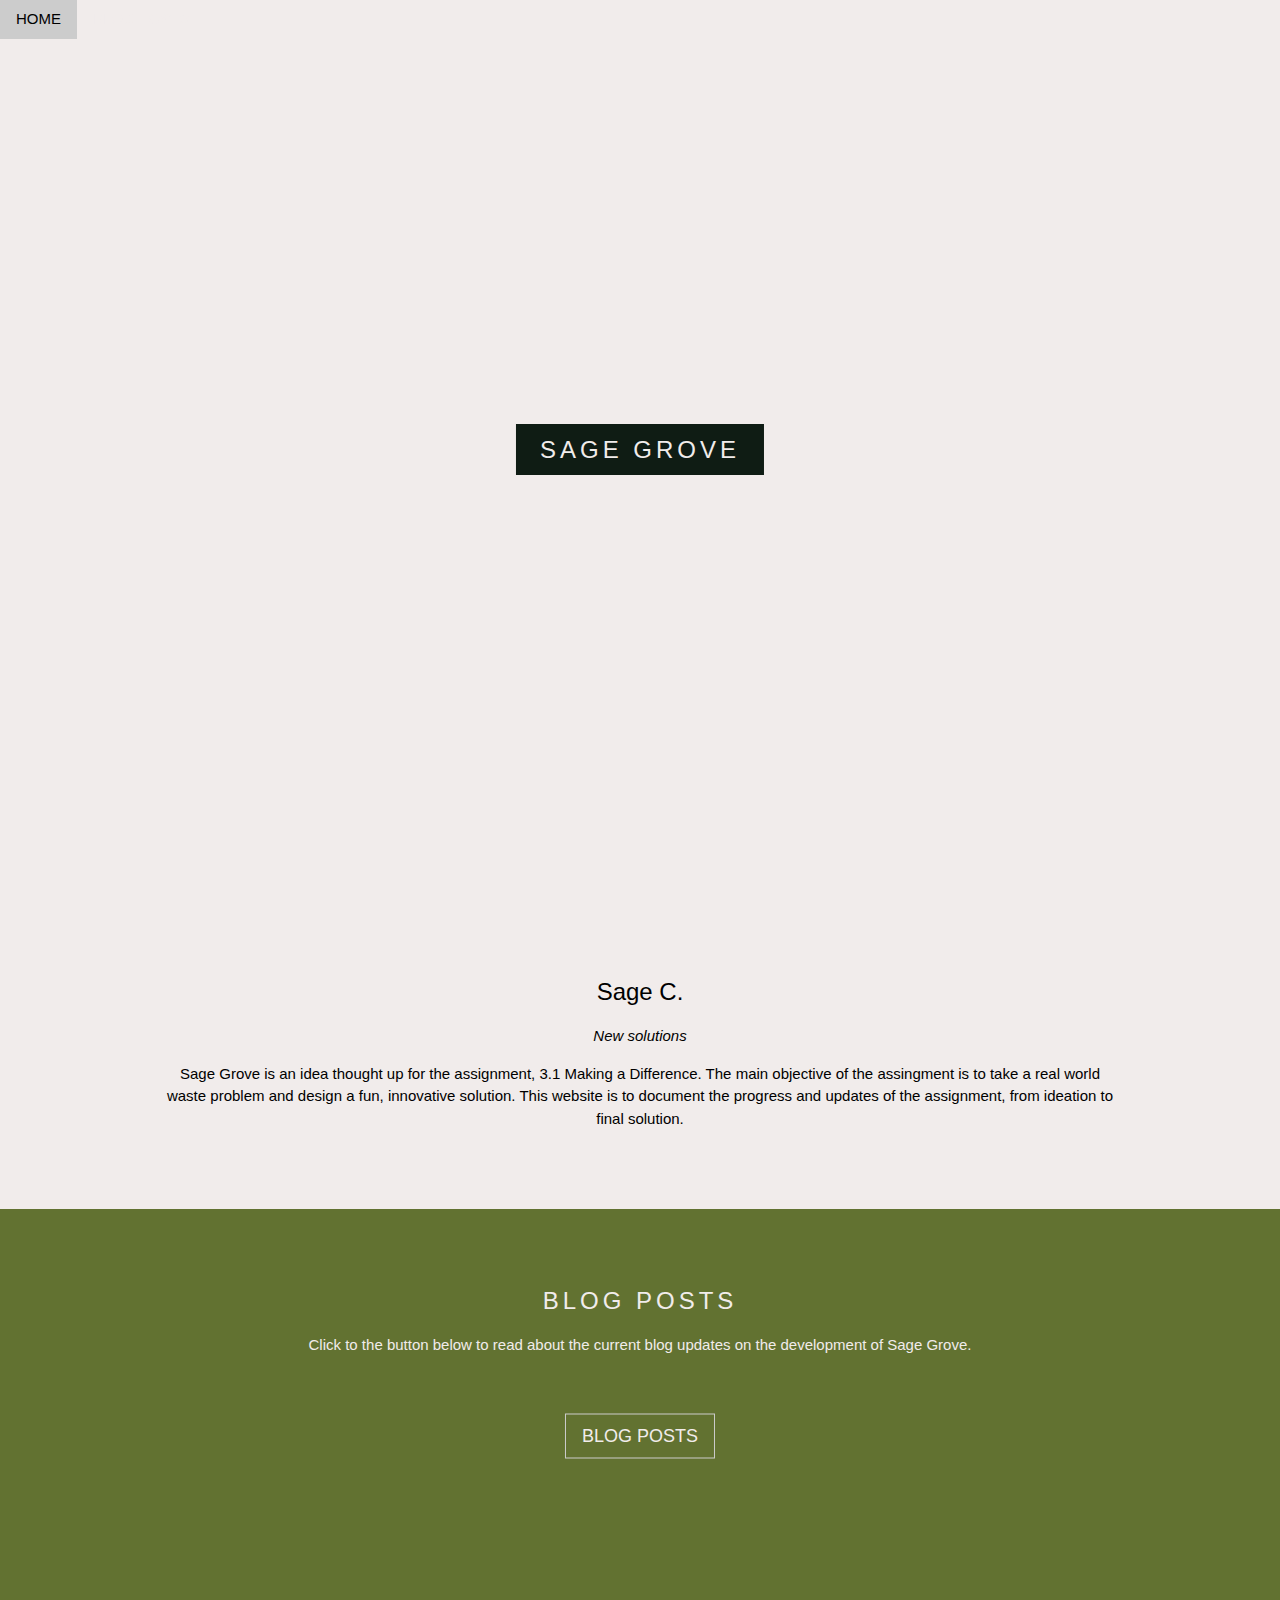
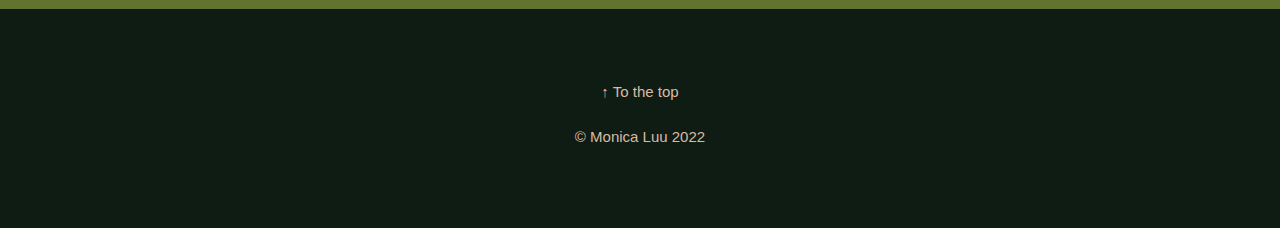
==== index.html @ 80f19c3b "Blog Setup" ====
<!--
    INDEX.HTML MODULE 2022 
    written by: Monica Luu
-->
<!DOCTYPE html>
<html lang="en">

<head>
    <meta charset="UTF-8">
    <meta http-equiv="X-UA-Compatible" content="IE=edge">
    <meta name="viewport" content="width=device-width, initial-scale=1.0">
    <!--start of links-->
    <link rel="stylesheet" href="style.css">
    <link rel="preconnect" href="https://fonts.googleapis.com">
    <link rel="preconnect" href="https://fonts.gstatic.com" crossorigin>
    <link rel="stylesheet" href="https://www.w3schools.com/w3css/4/w3.css">
    <link href="https://fonts.googleapis.com/css2?family=Ibarra+Real+Nova:wght@400;600;700&display=swap"
        rel="stylesheet">
    <script src="pageTransitions.js"></script>
    <!--end of links-->
    <title>Monica's Blog</title>
    <!--favicon-->
    <link rel="icon" type="image/x-icon" href="images/main/plant_favicon.png">
</head>

<body>
    <!--navBar-->
    <div class="w3-top">
        <div id="navBar" class="w3-bar">
            <a class="w3-bar-item w3-button w3-hover-black w3-hide-medium w3-hide-large w3-right"
                href="javascript:void(0);">
                <a href="index.html" class="w3-bar-item w3-button">HOME</a>
                <a href="blog.html" class="w3-bar-item w3-button w3-hide-small">
                    <i class="fa fa-th"></i> BLOG POSTS</a>
        </div>
    </div>

    <!--main-->
    <main>
        <!--
            LANDING PAGE SECTION
        -->
        <section id="landingPage">
            <!-- Main Image -->
            <div class="mainImg w3-display-container" id="home">
                <p class="centerText"><em>An innovative compost company</em></p>
                <div class="w3-display-middle" style="white-space:nowrap;">
                    <span id="blog_title" class="w3-center w3-padding-large w3-xlarge w3-wide w3-animate-opacity">
                        SAGE <span class="w3-hide-small"> GROVE </span>
                </div>

            </div>

            <!--About Section-->
            <div id="about" class="w3-content w3-container w3-padding-64">
                <h3 class="w3-center">Sage C.</h3>
                <p class="w3-center"><em>New solutions</em></p>
                <p class="w3-center"> Sage Grove is an idea thought up for the assignment,
                    3.1 Making a Difference. The main objective of the assingment is to take a
                    real world waste problem and design a fun, innovative solution. This website
                    is to document the progress and updates of the assignment, from ideation to
                    final solution. </p>
            </div>

            <!--Update Links-->
            <div id="update_section" class="w3-container w3-padding-64">
                <h3 id="update_title" class="w3-center w3-wide">BLOG POSTS</h3>
                <p class="w3-center"> Click to the button below to read about the current blog updates on the
                    development of Sage Grove.</p>
                <div class="w3-container w3-padding-64">
                    <a id="centerBlogBtn" href="blog.html" class="w3-button w3-large w3-border">BLOG POSTS</a>
                </div>
            </div>

            <!--footer-->
            <footer class="w3-container w3-center w3-padding-64">
                <button id="toTopBtn" 
                class="w3-button" 
                onclick="toTop()" 
                title="Go to top">
                &#8593; To the top</button>
                <p>&copy; Monica Luu 2022</p>
            </footer>
        </section>
    </main>
</body>

</html>
---- style.css ----
/**************************************************************
STYLE.CC Module 
written by: Monica Luu
**************************************************************/
/**************************************************************
Adobe colours: 
light green : #8DA33B
sage green : #627231
dark green : #0F1C14
white : #F1ECEB
beige: #D9BAA2
**************************************************************/
html {
    height: 100%;
}

body {
    font-family: 'Ibarra Real Nova', serif;
    font-size: 20px;
    margin: 0%;
    height: 100%;
    background-color: #F1ECEB;
}

#title {
    text-align: center;
    color: #F1ECEB;
}

header {
    background-color: #8DA33B;
    padding: 24px;
}

.wkHeader {
    text-align: left;
}

img {
    display: block;
    max-width: 50%;
    margin-left: auto;
    margin-right: auto;
}

#navBar {
    color: #F1ECEB;
}

footer {
    position: relative;
    bottom: 0;
    width: 100%;
    padding-top: 10px;
    padding-bottom: 10px;
    background-color: #0F1C14;
    color: #D9BAA2;
}

/**************************************************************
Landing page
**************************************************************/
#landingPage {
    display: block;
    height: 100vh;
}

#blog_title {
    background-color: #0F1C14;
    color: #F1ECEB;
}

/* First image (Logo. Full height) */
.mainImg {
    background-image: url('images/main/terrain.jpg');
    min-height: 100%;
}

/* Update blog styling */
#update_section {
    background-color: #627231;
    color: #F1ECEB;
}

#update_title {
    color: #F1ECEB;
}

.centerText {
    color: #F1ECEB;
    position: absolute;
    top: 55%;
    left: 50%;
    transform: translate(-50%, -50%);
}

#centerBlogBtn {
    position: relative;
    left: 50%;
    transform: translate(-50%, -50%);
}

/**************************************************************
Blog post page
**************************************************************/
#postsPage {
    display: block;
    height: 100vh;
}

#navBlogBar {
    background: #0F1C14;
    color: #F1ECEB;
}

/**************************************************************
Blog post 1 page
**************************************************************/
#blog_1 {
    display: none;
    height: 100vh;
    padding:5%;
}
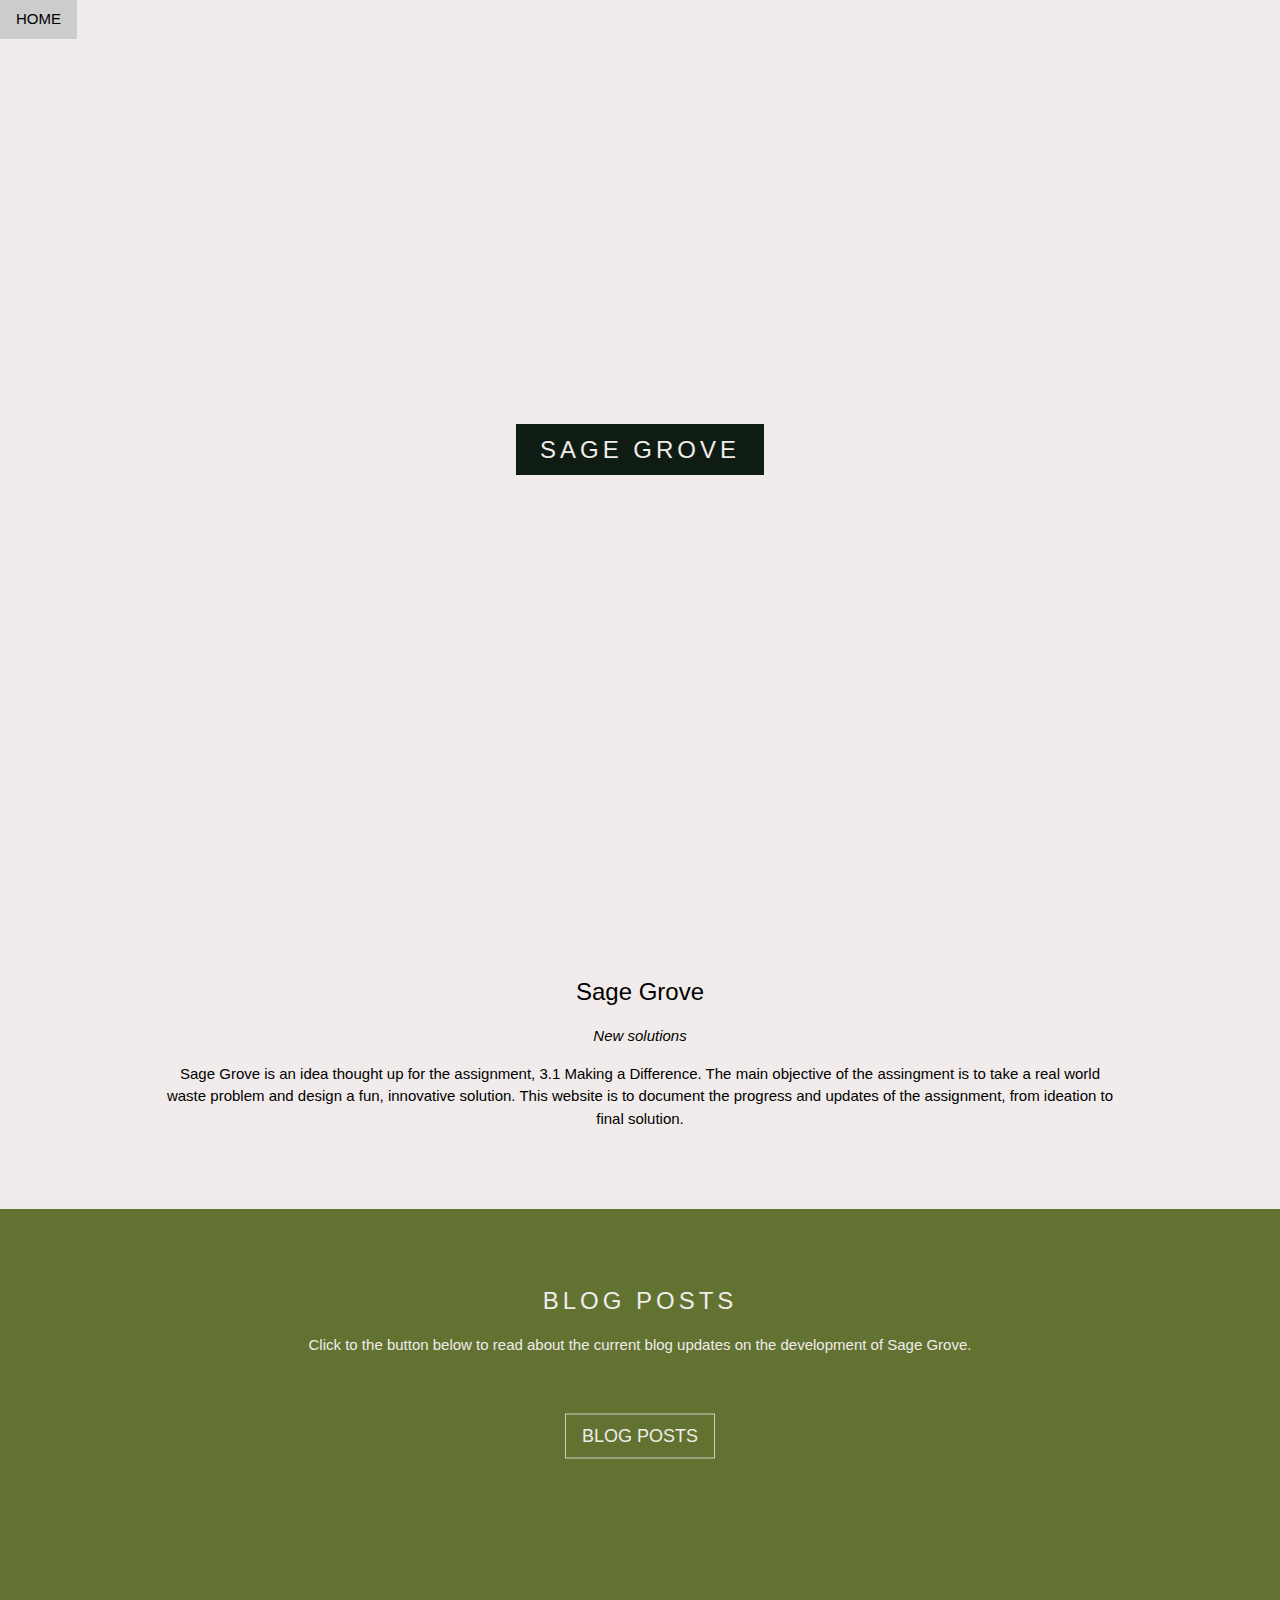
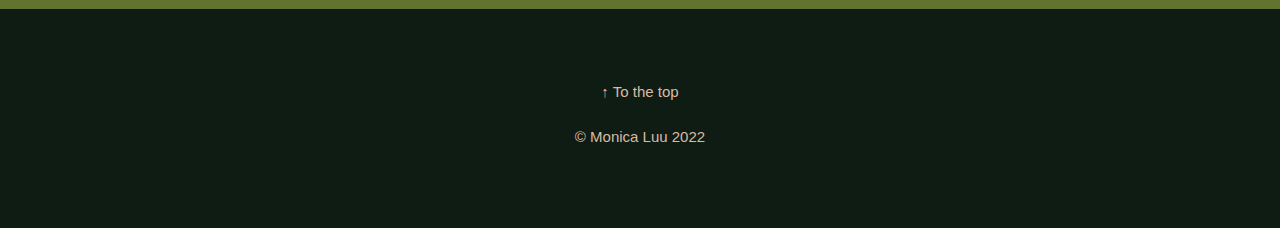
==== commit b0495c8d: "Base for Week 2" ====
--- a/index.html
+++ b/index.html
@@ -11,13 +11,14 @@
     <meta name="viewport" content="width=device-width, initial-scale=1.0">
     <!--start of links-->
     <link rel="stylesheet" href="style.css">
+    <link rel="stylesheet" href="https://www.w3schools.com/w3css/4/w3.css">
     <link rel="preconnect" href="https://fonts.googleapis.com">
     <link rel="preconnect" href="https://fonts.gstatic.com" crossorigin>
-    <link rel="stylesheet" href="https://www.w3schools.com/w3css/4/w3.css">
     <link href="https://fonts.googleapis.com/css2?family=Ibarra+Real+Nova:wght@400;600;700&display=swap"
         rel="stylesheet">
     <script src="pageTransitions.js"></script>
     <!--end of links-->
+
     <title>Monica's Blog</title>
     <!--favicon-->
     <link rel="icon" type="image/x-icon" href="images/main/plant_favicon.png">
@@ -53,7 +54,7 @@
 
             <!--About Section-->
             <div id="about" class="w3-content w3-container w3-padding-64">
-                <h3 class="w3-center">Sage C.</h3>
+                <h3 class="w3-center">Sage Grove</h3>
                 <p class="w3-center"><em>New solutions</em></p>
                 <p class="w3-center"> Sage Grove is an idea thought up for the assignment,
                     3.1 Making a Difference. The main objective of the assingment is to take a
--- a/style.css
+++ b/style.css
@@ -113,6 +113,10 @@
     color: #F1ECEB;
 }
 
+#blog_section{
+    margin: 0 auto;
+}
+
 /**************************************************************
 Blog post 1 page
 **************************************************************/
@@ -120,4 +124,13 @@
     display: none;
     height: 100vh;
     padding:5%;
-}+}
+
+/**************************************************************
+Blog post 2 page
+**************************************************************/
+#blog_2 {
+    display: none;
+    height: 100vh;
+    padding:5%;
+}
